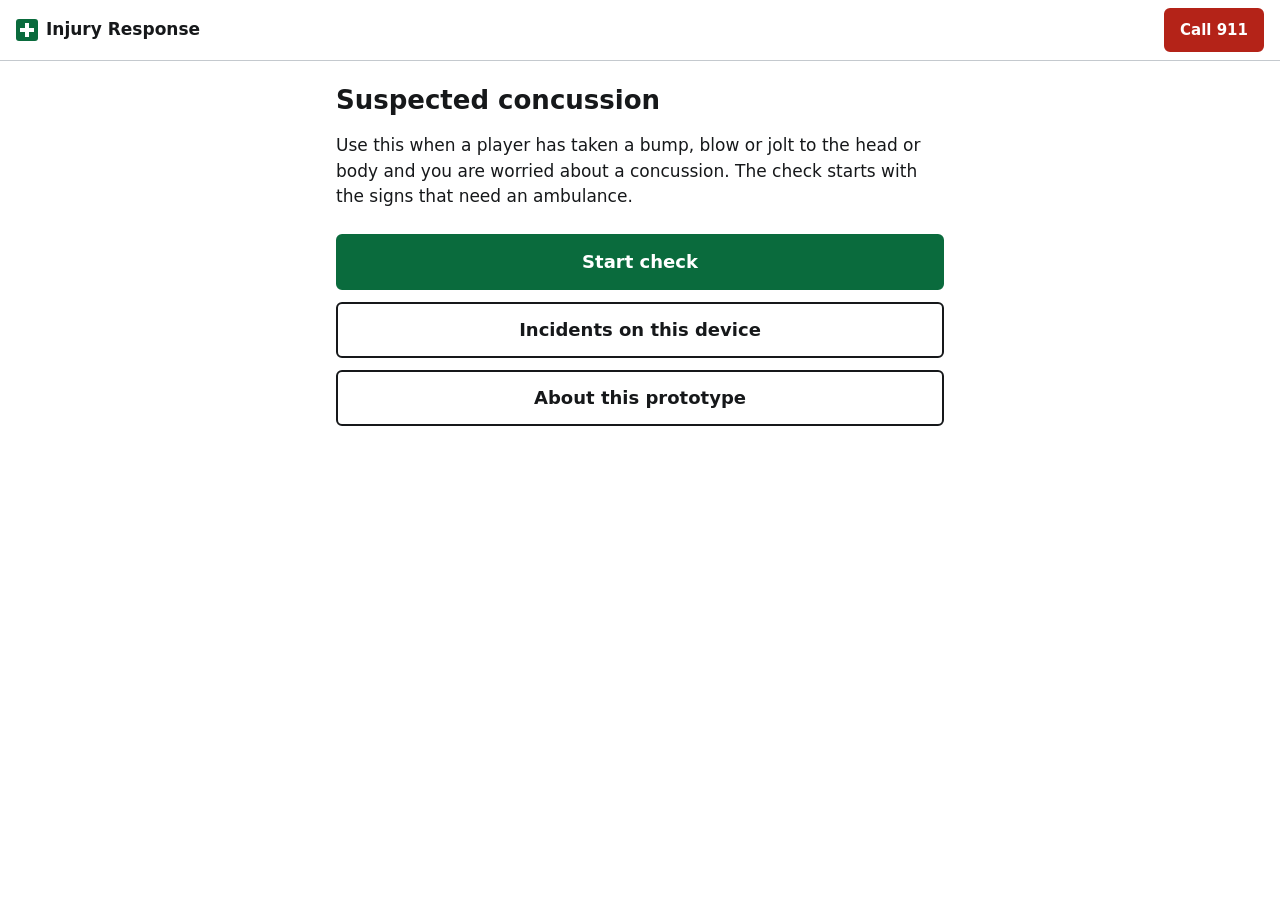
==== index.html @ c1558be0 "Add Injury Response prototype for suspected concussion Plain HTML/CSS/JS app with no build step: - O" ====
<!doctype html>
<html lang="en">
<head>
  <meta charset="utf-8">
  <meta name="viewport" content="width=device-width, initial-scale=1">
  <title>Injury Response</title>
  <meta name="description" content="Prototype that guides a coach through a suspected concussion: red flags, signs and symptoms, next steps and an incident record they can share.">
  <link rel="icon" href="data:image/svg+xml,%3Csvg xmlns='http://www.w3.org/2000/svg' viewBox='0 0 22 22'%3E%3Crect width='22' height='22' rx='3' fill='%230a6b3d'/%3E%3Cpath d='M9 4h4v5h5v4h-5v5H9v-5H4V9h5z' fill='white'/%3E%3C/svg%3E">
  <link rel="manifest" href="manifest.json">
  <meta name="theme-color" content="#ffffff">
  <link rel="stylesheet" href="css/styles.css">
</head>
<body>
  <header class="topbar">
    <a class="brand" href="#/">
      <svg width="22" height="22" viewBox="0 0 22 22" aria-hidden="true"><rect width="22" height="22" rx="3" fill="currentColor"/><path d="M9 4h4v5h5v4h-5v5H9v-5H4V9h5z" fill="#fff"/></svg>
      Injury Response
    </a>
    <a class="btn btn-call btn-small" id="call-link" href="tel:911">Call 911</a>
  </header>
  <p id="notice" class="notice" role="alert" hidden></p>
  <main id="view"></main>
  <noscript><p class="noscript">This app needs JavaScript turned on.</p></noscript>

  <script src="js/protocols/concussion.js"></script>
  <script src="js/assessment.js"></script>
  <script src="js/records.js"></script>
  <script src="js/reports.js"></script>
  <script src="js/app.js"></script>
</body>
</html>
---- css/styles.css ----
/* Light, high-contrast theme on purpose: the app is used outdoors, often in sunlight. */
:root {
  color-scheme: light;
  --text: #16181a;
  --muted: #4f565c;
  --bg: #ffffff;
  --surface: #f2f3f4;
  --border: #c4c9ce;
  --accent: #0a6b3d;
  --accent-dark: #075530;
  --accent-tint: #e6f2eb;
  --danger: #b42318;
  --danger-dark: #8f1c12;
  --danger-tint: #fdeceb;
  --warn-tint: #fff3d1;
  --warn-border: #b7791f;
  --warn-text: #6b4400;
  --focus: #1d4ed8;
  --radius: 6px;
}

*,
*::before,
*::after {
  box-sizing: border-box;
}

[hidden] {
  display: none !important;
}

body {
  margin: 0;
  background: var(--bg);
  color: var(--text);
  font-family: system-ui, -apple-system, "Segoe UI", Roboto, sans-serif;
  font-size: 1.0625rem;
  line-height: 1.5;
}

a {
  color: var(--accent-dark);
}

:focus-visible {
  outline: 3px solid var(--focus);
  outline-offset: 2px;
}

[tabindex="-1"]:focus {
  outline: none;
}

h1 {
  margin: 8px 0 12px;
  font-size: 1.625rem;
  line-height: 1.2;
}

h2 {
  margin: 32px 0 8px;
  font-size: 1.1875rem;
  line-height: 1.3;
}

h3 {
  margin: 20px 0 6px;
  font-size: 1.0625rem;
}

ul,
ol {
  padding-left: 1.25rem;
}

li + li {
  margin-top: 4px;
}

.muted {
  color: var(--muted);
}

.hint {
  margin: 4px 0 0;
  color: var(--muted);
  font-size: 0.9375rem;
}

.hint:empty {
  display: none;
}

.visually-hidden {
  position: absolute;
  width: 1px;
  height: 1px;
  overflow: hidden;
  clip: rect(0 0 0 0);
  white-space: nowrap;
}

/* Layout */

.topbar {
  position: sticky;
  top: 0;
  z-index: 1;
  display: flex;
  align-items: center;
  justify-content: space-between;
  gap: 12px;
  padding: 8px 16px;
  background: var(--bg);
  border-bottom: 1px solid var(--border);
}

.brand {
  display: inline-flex;
  align-items: center;
  gap: 8px;
  color: var(--text);
  font-weight: 700;
  text-decoration: none;
}

.brand svg {
  flex: none;
  color: var(--accent);
}

main {
  max-width: 40rem;
  margin: 0 auto;
  padding: 16px 16px 48px;
}

.notice {
  margin: 0;
  padding: 12px 16px;
  background: var(--danger-tint);
  border-bottom: 1px solid var(--danger);
  color: var(--danger-dark);
  font-weight: 600;
}

.noscript {
  padding: 16px;
}

/* Buttons */

.btn {
  display: inline-flex;
  align-items: center;
  justify-content: center;
  min-height: 48px;
  padding: 10px 18px;
  border: 2px solid var(--text);
  border-radius: var(--radius);
  background: var(--bg);
  color: var(--text);
  font: inherit;
  font-weight: 600;
  text-align: center;
  text-decoration: none;
  cursor: pointer;
}

.btn:hover {
  background: var(--surface);
}

.btn:disabled {
  opacity: 0.6;
  cursor: default;
}

.btn-primary {
  border-color: var(--accent);
  background: var(--accent);
  color: #fff;
}

.btn-primary:hover {
  border-color: var(--accent-dark);
  background: var(--accent-dark);
}

.btn-call {
  border-color: var(--danger);
  background: var(--danger);
  color: #fff;
}

.btn-call:hover {
  border-color: var(--danger-dark);
  background: var(--danger-dark);
}

.btn-small {
  min-height: 44px;
  padding: 6px 14px;
  font-size: 0.9375rem;
}

.btn-large {
  min-height: 56px;
  font-size: 1.125rem;
}

.btn-block {
  display: flex;
  width: 100%;
}

.menu {
  display: grid;
  gap: 12px;
  margin: 24px 0;
}

.button-row {
  display: flex;
  flex-wrap: wrap;
  gap: 12px;
  margin: 16px 0;
}

.link-danger {
  padding: 12px 0;
  border: 0;
  background: none;
  color: var(--danger);
  font: inherit;
  text-decoration: underline;
  cursor: pointer;
}

.delete-row {
  margin-top: 40px;
  padding-top: 8px;
  border-top: 1px solid var(--border);
}

/* Check steps */

.step-count {
  margin: 8px 0 0;
  color: var(--muted);
  font-size: 0.9375rem;
}

.step-nav {
  display: flex;
  gap: 12px;
  margin-top: 32px;
}

.step-nav .btn-primary {
  flex: 1;
}

.checklist {
  margin: 16px 0;
  padding: 0;
  list-style: none;
  border: 1px solid var(--border);
  border-radius: var(--radius);
}

.checklist li {
  margin: 0;
}

.checklist li + li {
  border-top: 1px solid var(--border);
}

.checklist label {
  display: flex;
  align-items: center;
  gap: 12px;
  min-height: 52px;
  padding: 10px 14px;
  cursor: pointer;
}

.checklist input {
  flex: none;
  width: 22px;
  height: 22px;
  margin: 0;
  accent-color: var(--accent);
}

.checklist label:has(input:checked) {
  background: var(--accent-tint);
  font-weight: 600;
}

.checklist-danger input {
  accent-color: var(--danger);
}

.checklist-danger label:has(input:checked) {
  background: var(--danger-tint);
}

.checklist .time {
  margin-left: auto;
  color: var(--muted);
  font-size: 0.9375rem;
  font-weight: 400;
  white-space: nowrap;
}

.emergency {
  margin: 16px 0;
  padding: 16px;
  border: 2px solid var(--danger);
  border-radius: var(--radius);
  background: var(--danger-tint);
}

.emergency ul {
  margin: 12px 0 0;
}

.emergency p:last-child {
  margin-bottom: 0;
}

.camera {
  margin: 16px 0 8px;
}

.camera video {
  display: block;
  width: 100%;
  max-height: 50vh;
  margin-top: 12px;
  border-radius: var(--radius);
  background: #000;
  object-fit: contain;
}

.questions {
  margin: 16px 0;
  padding: 0;
  list-style: none;
}

.questions li {
  margin: 0;
  padding: 14px 0;
  border-top: 1px solid var(--border);
}

fieldset {
  min-width: 0;
  margin: 0;
  padding: 0;
  border: 0;
}

legend {
  margin-bottom: 8px;
  padding: 0;
  font-weight: 600;
}

.choices {
  display: flex;
  flex-wrap: wrap;
  gap: 8px;
}

.choice {
  position: relative;
  flex: 1 1 5.5rem;
}

.choice input {
  position: absolute;
  inset: 0;
  margin: 0;
  opacity: 0;
}

.choice span {
  display: flex;
  align-items: center;
  justify-content: center;
  min-height: 48px;
  padding: 8px;
  border: 2px solid var(--border);
  border-radius: var(--radius);
  font-weight: 600;
  text-align: center;
  cursor: pointer;
}

.choice input:checked + span {
  border-color: var(--text);
  background: var(--text);
  color: #fff;
}

.choice input[value="incorrect"]:checked + span {
  border-color: var(--danger);
  background: var(--danger);
}

.choice input:focus-visible + span {
  outline: 3px solid var(--focus);
  outline-offset: 2px;
}

.choices-stack {
  flex-direction: column;
}

.choices-stack .choice {
  flex: none;
}

.choices-stack .choice span {
  justify-content: flex-start;
  padding: 8px 14px;
}

/* Result */

.result {
  margin: 16px 0;
  padding: 16px;
  border: 2px solid;
  border-radius: var(--radius);
}

.result h2 {
  margin: 4px 0 8px;
  font-size: 1.375rem;
}

.result p {
  margin: 0;
}

.result .result-note {
  font-size: 0.875rem;
}

.result .result-incomplete {
  margin-top: 10px;
  font-weight: 600;
}

.result-emergency {
  border-color: var(--danger);
  background: var(--danger);
  color: #fff;
}

.result-suspected {
  border-color: var(--warn-border);
  background: var(--warn-tint);
}

.result-none {
  border-color: var(--border);
  background: var(--surface);
}

.steps li + li {
  margin-top: 8px;
}

/* Forms */

.field {
  margin: 20px 0;
}

.field > label {
  display: block;
  margin-bottom: 6px;
  font-weight: 600;
}

input[type="text"],
input[type="number"],
input[type="datetime-local"],
textarea {
  width: 100%;
  min-height: 48px;
  padding: 10px 12px;
  border: 2px solid var(--border);
  border-radius: var(--radius);
  background: var(--bg);
  color: inherit;
  font: inherit;
}

textarea {
  resize: vertical;
}

input:focus-visible,
textarea:focus-visible {
  border-color: var(--focus);
}

.error {
  color: var(--danger);
  font-weight: 600;
}

/* Incident list and record */

.incidents {
  margin: 12px 0;
  padding: 0;
  list-style: none;
  border-top: 1px solid var(--border);
}

.incidents li {
  margin: 0;
}

.incidents a {
  display: block;
  padding: 12px 4px;
  border-bottom: 1px solid var(--border);
  color: inherit;
  text-decoration: none;
}

.incidents a:hover {
  background: var(--surface);
}

.incidents span {
  display: block;
}

.incident-name {
  font-weight: 600;
}

.level {
  font-size: 0.9375rem;
  font-weight: 600;
}

.level-emergency {
  color: var(--danger);
}

.level-suspected {
  color: var(--warn-text);
}

.level-none {
  color: var(--muted);
}

.section-head {
  display: flex;
  align-items: baseline;
  justify-content: space-between;
  gap: 12px;
  margin-top: 32px;
}

.section-head h2 {
  margin: 0 0 8px;
}

.details {
  display: grid;
  grid-template-columns: max-content 1fr;
  gap: 6px 16px;
  margin: 0;
}

.details dt {
  color: var(--muted);
}

.details dd {
  margin: 0;
  overflow-wrap: anywhere;
  white-space: pre-line;
}

.timeline .time {
  color: var(--muted);
  margin-right: 6px;
}

@media (max-width: 420px) {
  .details {
    grid-template-columns: 1fr;
    gap: 0;
  }

  .details dd {
    margin-bottom: 10px;
  }
}
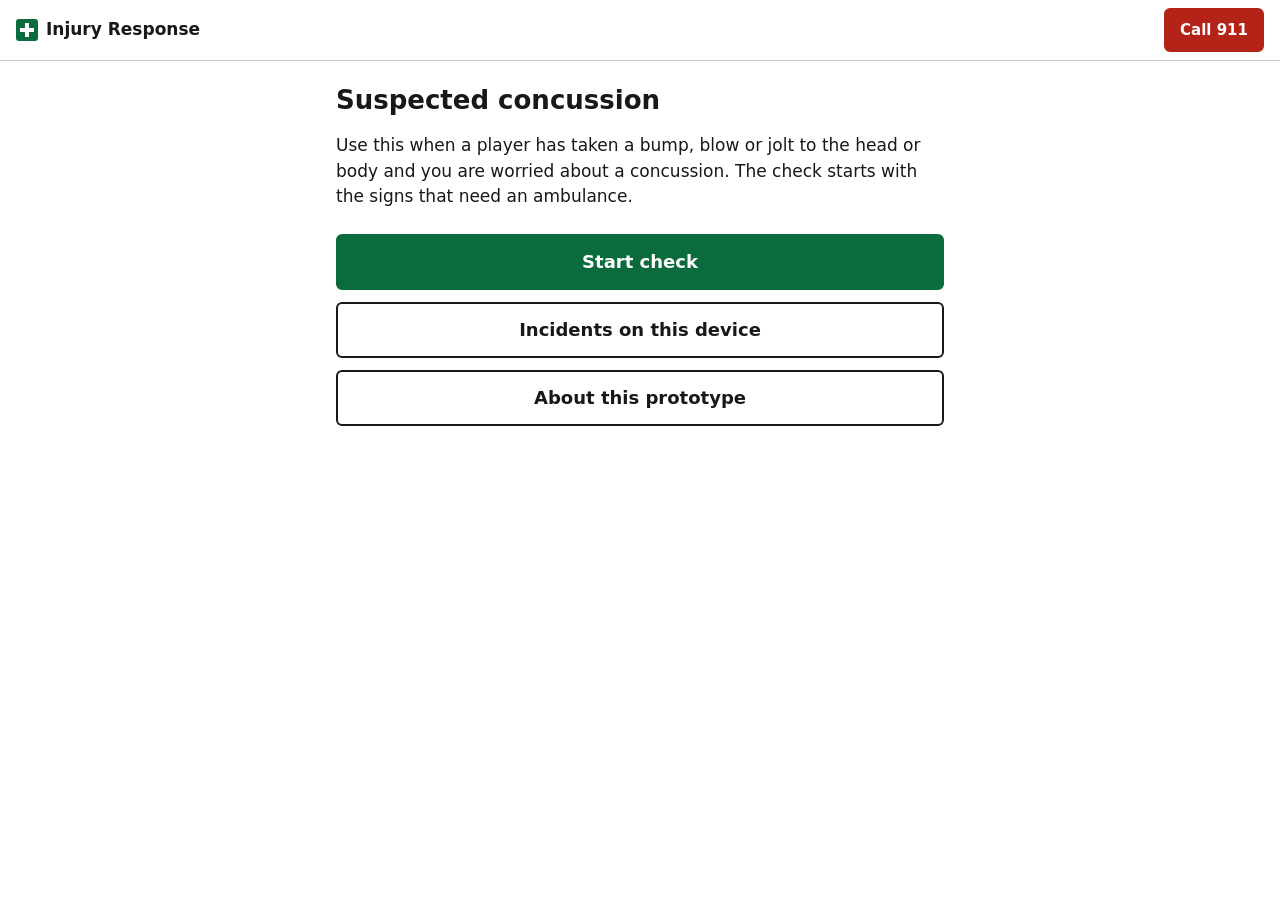
==== commit dcb5daaf: "Add experimental camera tandem walk step New step 5 of 7, after the memory questions. The coach film" ====
--- a/index.html
+++ b/index.html
@@ -23,9 +23,11 @@
   <noscript><p class="noscript">This app needs JavaScript turned on.</p></noscript>
 
   <script src="js/protocols/concussion.js"></script>
+  <script src="js/walk.js"></script>
   <script src="js/assessment.js"></script>
   <script src="js/records.js"></script>
   <script src="js/reports.js"></script>
+  <script src="js/pose.js"></script>
   <script src="js/app.js"></script>
 </body>
 </html>
--- a/css/styles.css
+++ b/css/styles.css
@@ -331,18 +331,45 @@
   margin-bottom: 0;
 }
 
-.camera {
-  margin: 16px 0 8px;
-}
-
-.camera video {
+.warning {
+  padding: 12px 14px;
+  border: 1px solid var(--warn-border);
+  border-radius: var(--radius);
+  background: var(--warn-tint);
+}
+
+.walk {
+  margin: 20px 0 8px;
+}
+
+/* The canvas sits exactly on top of the video and has the same size in pixels. */
+.walk-view {
+  position: relative;
+  margin-bottom: 12px;
+}
+
+.walk-view video {
   display: block;
   width: 100%;
-  max-height: 50vh;
-  margin-top: 12px;
+  height: auto;
   border-radius: var(--radius);
   background: #000;
-  object-fit: contain;
+}
+
+.walk-view canvas {
+  position: absolute;
+  inset: 0;
+  width: 100%;
+  height: 100%;
+}
+
+.walk-status {
+  margin: 0;
+  font-weight: 600;
+}
+
+.walk-status:empty {
+  display: none;
 }
 
 .questions {
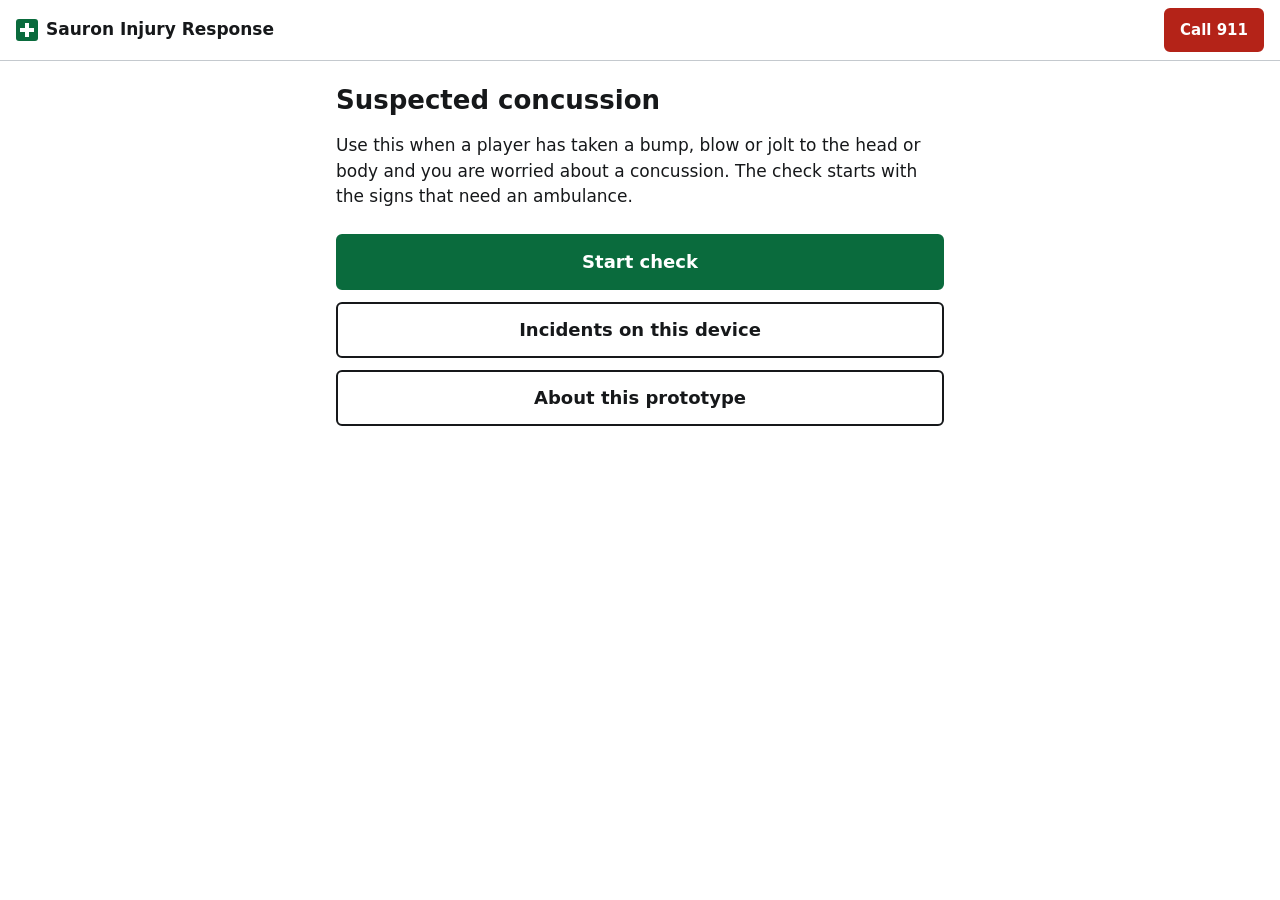
==== commit e1115650: "Rename the app to Sauron Injury Response Updates the page title, header, install manifest (home-scre" ====
--- a/index.html
+++ b/index.html
@@ -3,7 +3,7 @@
 <head>
   <meta charset="utf-8">
   <meta name="viewport" content="width=device-width, initial-scale=1">
-  <title>Injury Response</title>
+  <title>Sauron Injury Response</title>
   <meta name="description" content="Prototype that guides a coach through a suspected concussion: red flags, signs and symptoms, next steps and an incident record they can share.">
   <link rel="icon" href="data:image/svg+xml,%3Csvg xmlns='http://www.w3.org/2000/svg' viewBox='0 0 22 22'%3E%3Crect width='22' height='22' rx='3' fill='%230a6b3d'/%3E%3Cpath d='M9 4h4v5h5v4h-5v5H9v-5H4V9h5z' fill='white'/%3E%3C/svg%3E">
   <link rel="manifest" href="manifest.json">
@@ -14,7 +14,7 @@
   <header class="topbar">
     <a class="brand" href="#/">
       <svg width="22" height="22" viewBox="0 0 22 22" aria-hidden="true"><rect width="22" height="22" rx="3" fill="currentColor"/><path d="M9 4h4v5h5v4h-5v5H9v-5H4V9h5z" fill="#fff"/></svg>
-      Injury Response
+      Sauron Injury Response
     </a>
     <a class="btn btn-call btn-small" id="call-link" href="tel:911">Call 911</a>
   </header>
